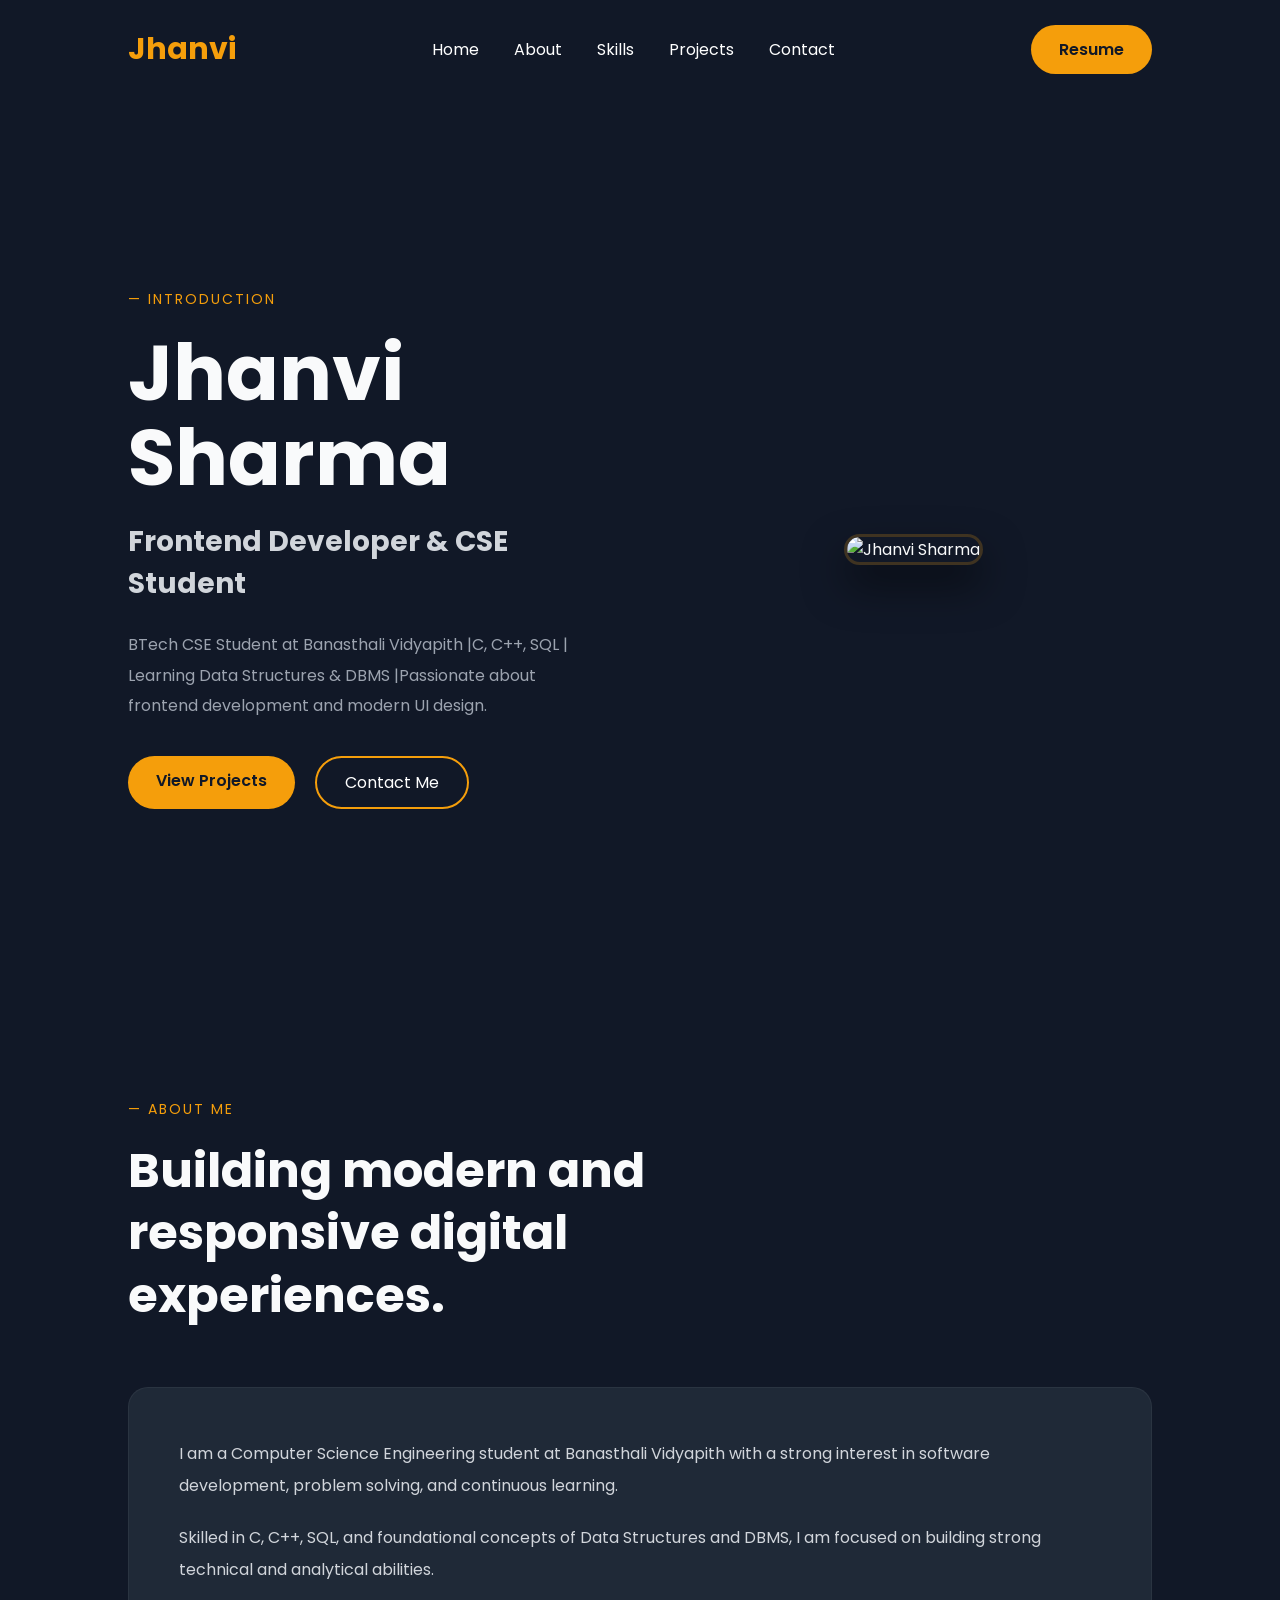
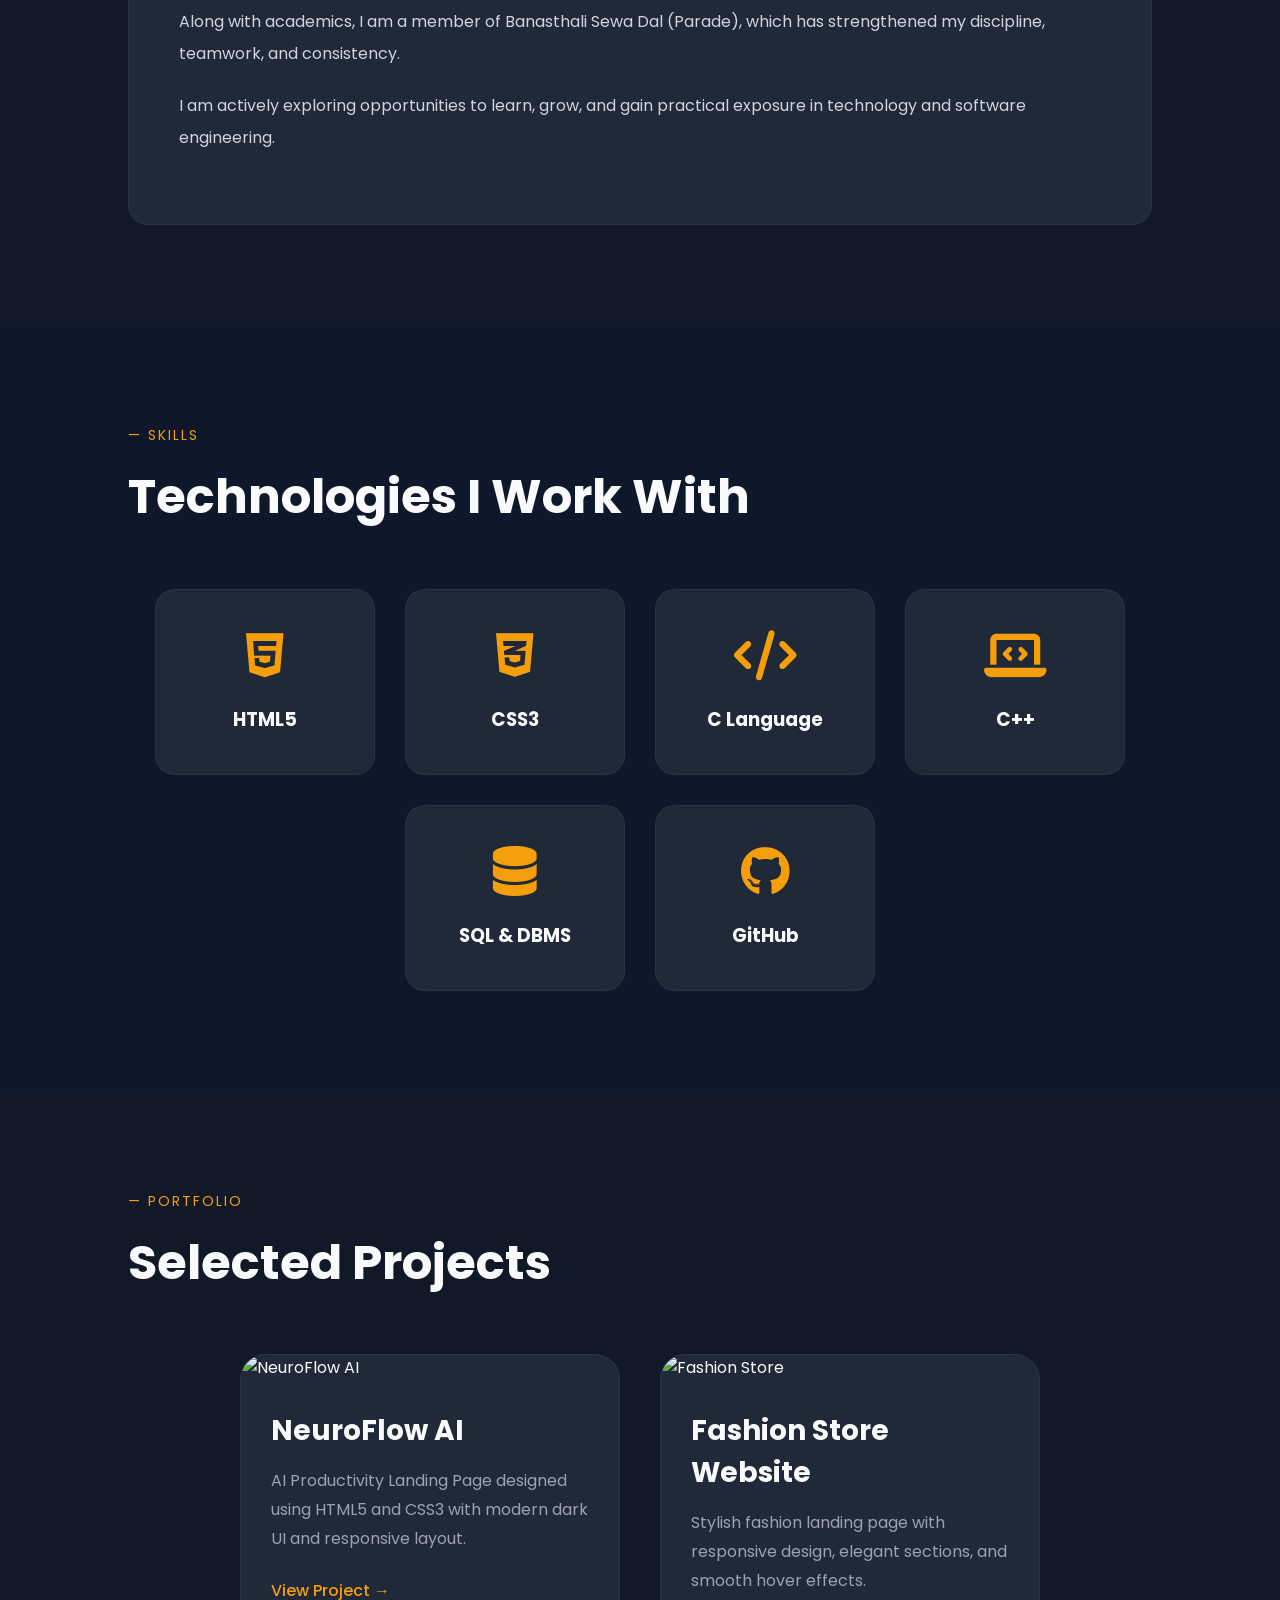
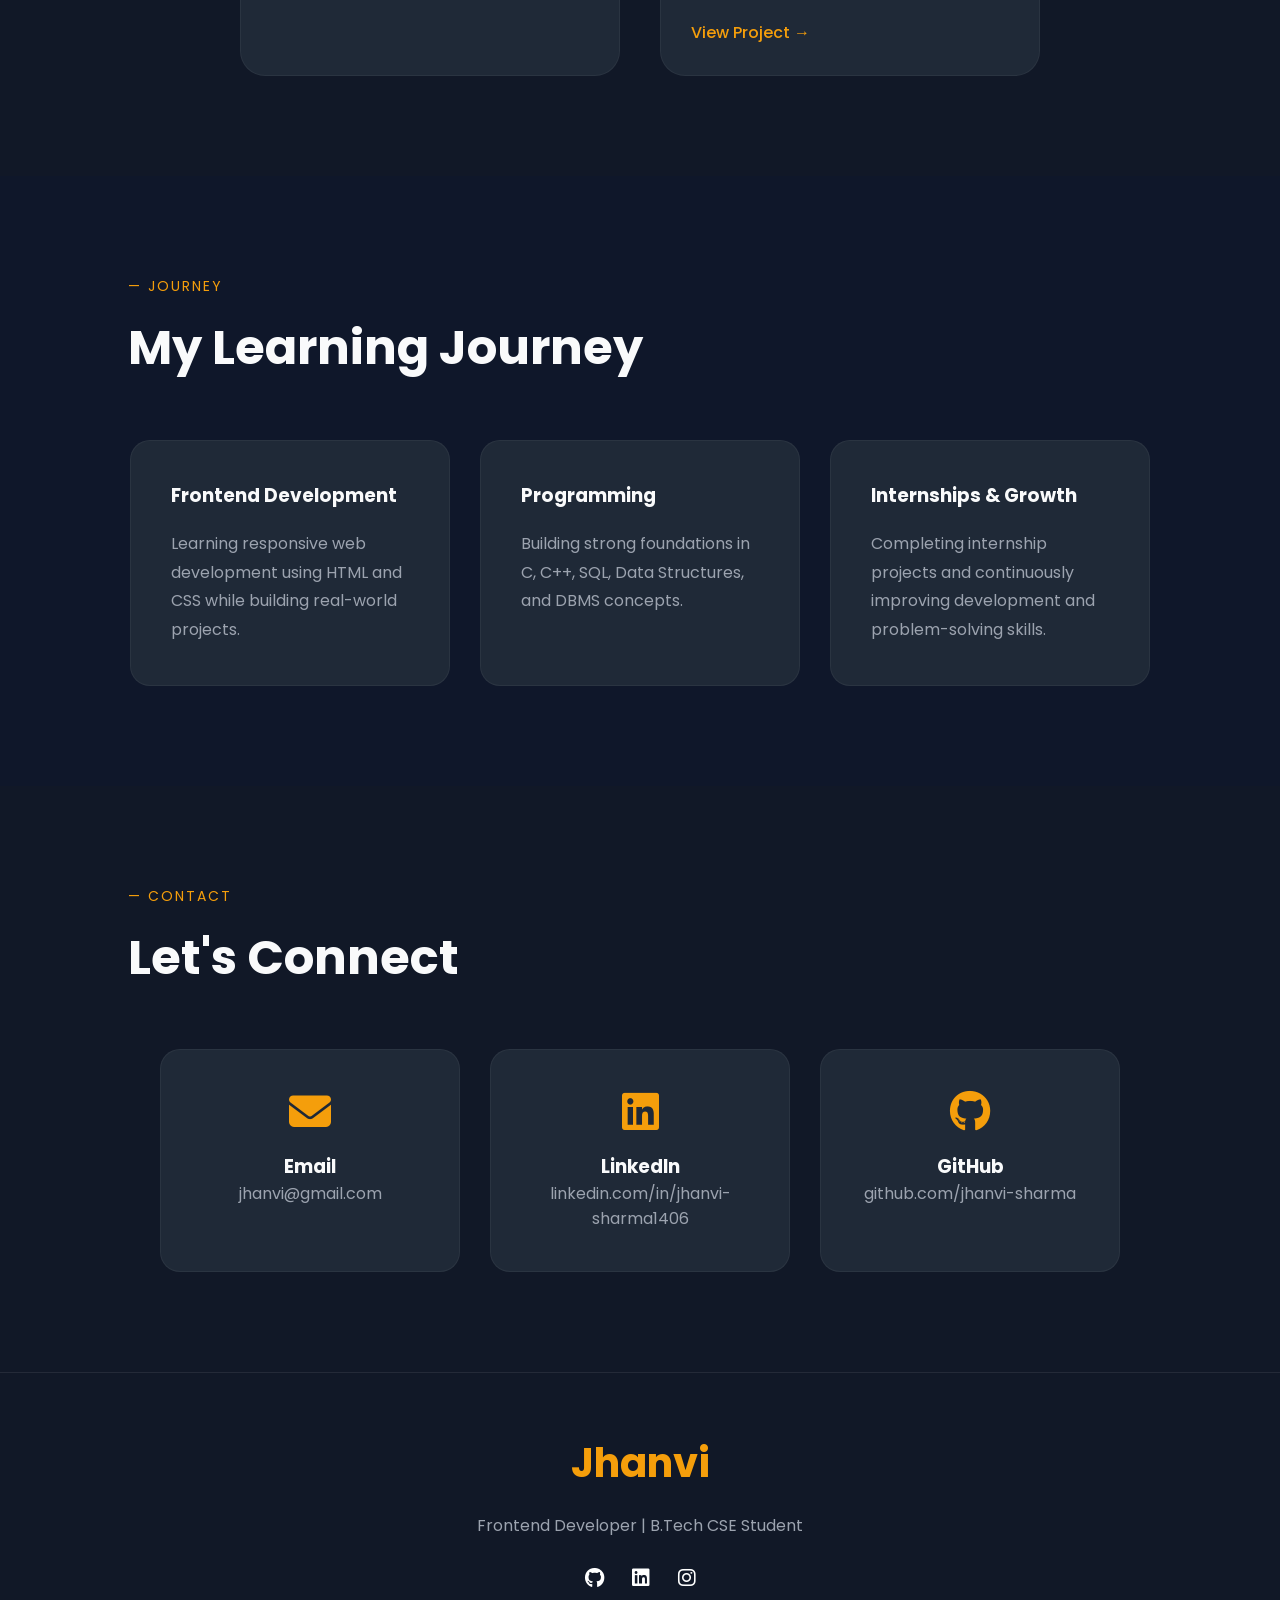
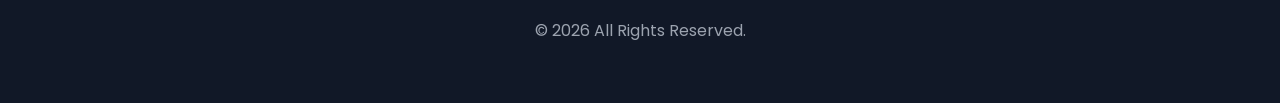
==== Jhanvi_Task2/index.html @ 1af127e2 "Add files via upload" ====
<!DOCTYPE html>
<html lang="en">
<head>
    <meta charset="UTF-8">
    <meta name="viewport" content="width=device-width, initial-scale=1.0">
    <title>Jhanvi Sharma | Portfolio</title>
    <link href="https://fonts.googleapis.com/css2?family=Poppins:wght@300;400;500;600;700&display=swap" rel="stylesheet">
    <link rel="stylesheet"
    href="https://cdnjs.cloudflare.com/ajax/libs/font-awesome/6.5.1/css/all.min.css">
    <link rel="stylesheet" href="style.css">
</head>
<body>
    <header>
        <nav class="navbar">
            <div class="logo">Jhanvi</div>
            <ul class="nav-links">
                <li><a href="#home">Home</a></li>
                <li><a href="#about">About</a></li>
                <li><a href="#skills">Skills</a></li>
                <li><a href="#projects">Projects</a></li>
                <li><a href="#contact">Contact</a></li>
            </ul>
            <a href="resume.pdf" class="btn" target="_blank">Resume</a>
        </nav>
    </header>
    <section class="hero" id="home">
        <div class="hero-text">
            <p class="mini-title">— INTRODUCTION</p>
            <h1>Jhanvi Sharma</h1>
            <h2>Frontend Developer & CSE Student</h2>
            <p class="hero-description">BTech CSE Student at Banasthali Vidyapith |C, C++, SQL | Learning Data Structures & DBMS |Passionate about frontend development and modern UI design.</p>
            <div class="hero-buttons">
                <a href="#projects" class="btn">View Projects</a>
                <a href="#contact" class="btn-secondary">Contact Me</a>
            </div>
        </div>
        <div class="hero-image">
            <img src="images/profile.jpg" alt="Jhanvi Sharma">
        </div>
    </section>
    <section class="about" id="about">
        <div class="section-title">
            <p class="mini-title">— ABOUT ME</p>
            <h2>Building modern and responsive digital experiences.</h2>
        </div>
        <div class="about-container">
            <div class="about-card">
                <p>I am a Computer Science Engineering student at Banasthali Vidyapith with a strong interest in software development, problem solving, and continuous learning.</p>
                <p>Skilled in C, C++, SQL, and foundational concepts of Data Structures and DBMS, I am focused on building strong technical and analytical abilities.</p>
                <p>Along with academics, I am a member of Banasthali Sewa Dal (Parade), which has strengthened my discipline, teamwork, and consistency.</p>
                <p>I am actively exploring opportunities to learn, grow, and gain practical exposure in technology and software engineering.</p>
            </div>
        </div>
    </section>
    <section class="skills" id="skills">
        <div class="section-title">
            <p class="mini-title">— SKILLS</p>
            <h2>Technologies I Work With</h2>
        </div>
        <div class="skills-container">
            <div class="skill-card">
                <i class="fa-brands fa-html5"></i>
                <h3>HTML5</h3>
            </div>
            <div class="skill-card">
                <i class="fa-brands fa-css3-alt"></i>
                <h3>CSS3</h3>
            </div>
            <div class="skill-card">
                <i class="fa-solid fa-code"></i>
                <h3>C Language</h3>
            </div>
            <div class="skill-card">
                <i class="fa-solid fa-laptop-code"></i>
                <h3>C++</h3>
            </div>
            <div class="skill-card">
                <i class="fa-solid fa-database"></i>
                <h3>SQL & DBMS</h3>
            </div>
            <div class="skill-card">
                <i class="fa-brands fa-github"></i>
                <h3>GitHub</h3>
            </div>
        </div>
    </section>
    <section class="projects" id="projects">
        <div class="section-title">
            <p class="mini-title">— PORTFOLIO</p>
            <h2>Selected Projects</h2>
        </div>
        <div class="project-container">
            <div class="project-card">
                <img src="images/project1.png" alt="NeuroFlow AI">
                <div class="project-content">
                    <h3>NeuroFlow AI</h3>
                    <p>AI Productivity Landing Page designed using HTML5 and CSS3 with modern dark UI and responsive layout.</p>
                    <a href="https://jhanvi-sharma.github.io/OIBSIP/Jhanvi_Task1/" class="project-link" target="_blank">View Project →</a>
                </div>
            </div>
            <div class="project-card">
                <img src="images/project2.png" alt="Fashion Store">
                <div class="project-content">
                    <h3>Fashion Store Website</h3>
                    <p>Stylish fashion landing page with responsive design, elegant sections, and smooth hover effects.</p>
                    <a href="https://jhanvi-sharma.github.io/DecodeLabs-Internship/Project1-Fashion-Store/" class="project-link" target="_blank">View Project →</a>
                </div>
            </div>
        </div>
    </section>
    <section class="journey">
        <div class="section-title">
            <p class="mini-title">— JOURNEY</p>
            <h2>My Learning Journey</h2>
        </div>
        <div class="journey-container">
            <div class="journey-card">
                <h3>Frontend Development</h3>
                <p>Learning responsive web development using HTML and CSS while building real-world projects.</p>
            </div>
            <div class="journey-card">
                <h3>Programming</h3>
                <p>Building strong foundations in C, C++, SQL, Data Structures, and DBMS concepts.</p>
            </div>
            <div class="journey-card">
                <h3>Internships & Growth</h3>
                <p>Completing internship projects and continuously improving development and problem-solving skills.</p>
            </div>
        </div>
    </section>
    <section class="contact" id="contact">
        <div class="section-title">
            <p class="mini-title">— CONTACT</p>
            <h2>Let's Connect</h2>
        </div>
        <div class="contact-container">
            <div class="contact-card">
                <i class="fa-solid fa-envelope"></i>
                <h3>Email</h3>
                <a href="mailto:jhanvi@gmail.com">jhanvi@gmail.com</a>
            </div>
            <div class="contact-card">
                <i class="fa-brands fa-linkedin"></i>
                <h3>LinkedIn</h3>
                <a href="https://www.linkedin.com/in/jhanvi-sharma1406/" target="_blank">linkedin.com/in/jhanvi-sharma1406</a>
            </div>
            <div class="contact-card">
                <i class="fa-brands fa-github"></i>
                <h3>GitHub</h3>
                <a href="https://github.com/jhanvi-sharma" target="_blank">github.com/jhanvi-sharma</a>
            </div>
        </div>
    </section>
    <footer>
        <div class="footer-logo">
            Jhanvi
        </div>
        <p>Frontend Developer | B.Tech CSE Student</p>
        <div class="footer-icons">
            <a href="https://github.com/jhanvi-sharma" target="_blank"><i class="fa-brands fa-github"></i></a>
            <a href="https://www.linkedin.com/in/jhanvi-sharma1406/" target="_blank"><i class="fa-brands fa-linkedin"></i></a>
            <a href="https://www.instagram.com/in/_.jhanvi.sharma/" target="_blank"><i class="fa-brands fa-instagram"></i></a>
        </div>
        <p class="copyright">© 2026 All Rights Reserved.</p>
    </footer>
</body>
</html>
---- Jhanvi_Task2/style.css ----
*{
    margin: 0;
    padding: 0;
    box-sizing: border-box;
}
html{
    scroll-behavior: smooth;
}
body{
    font-family: 'Poppins', sans-serif;
    background-color: #111827;
    color: #F9FAFB;
}
.skills,
.journey{
    background-color: #0F172A;
}
section{
    padding: 100px 10%;
}
.navbar{
    width: 100%;
    padding: 25px 10%;
    background-color: #111827;
    display: flex;
    justify-content: space-between;
    align-items: center;
    position: sticky;
    top: 0;
    z-index: 1000;
}
.logo{
    font-size: 30px;
    font-weight: 700;
    color: #F59E0B;
}
.nav-links{
    display: flex;
    list-style: none;
    gap: 35px;
}
.nav-links a{
    text-decoration: none;
    color: white;
    position: relative;
    transition: 0.3s;
}
.nav-links a:hover{
    color: #F59E0B;
}
.nav-links a::after{
    content: "";
    position: absolute;
    left: 0;
    bottom: -5px;
    width: 0%;
    height: 2px;
    background-color: #F59E0B;
    transition: 0.3s;
}
.nav-links a:hover::after{
    width: 100%;
}
.btn{
    text-decoration: none;
    background-color: #F59E0B;
    color: #111827;
    padding: 12px 28px;
    border-radius: 30px;
    transition: 0.3s ease;
    font-weight: 600;
    display: inline-block;
    cursor: pointer;
}
.btn:hover{
    transform: translateY(-5px) scale(1.03);
    box-shadow: 0 15px 35px rgba(245, 158, 11, 0.25);
}
.btn-secondary{
    text-decoration: none;
    border: 2px solid #F59E0B;
    color: white;
    padding: 12px 28px;
    border-radius: 30px;
    transition: 0.3s ease;
}
.btn-secondary:hover{
    background-color: #F59E0B;
    color: #111827;
}
.mini-title{
    color: #F59E0B;
    font-size: 14px;
    letter-spacing: 2px;
    text-transform: uppercase;
    margin-bottom: 20px;
}
.hero{
    min-height: 100vh;
    display: flex;
    justify-content: space-between;
    align-items: center;
    gap: 70px;
}
.hero-text{
    flex: 1;
}
.hero-text h1{
    font-size: 78px;
    line-height: 1.1;
    margin-bottom: 20px;
}
.hero-text h2{
    font-size: 28px;
    color: #D1D5DB;
    margin-bottom: 25px;
}
.hero-description{
    color: #9CA3AF;
    line-height: 1.9;
    max-width: 650px;
    margin-bottom: 35px;
}
.hero-buttons{
    display: flex;
    gap: 20px;
}
.hero-image{
    flex: 1;
    text-align: center;
}
.hero-image img{
    width: 100%;
    max-width: 380px;
    border-radius: 30px;
    border: 3px solid rgba(245, 158, 11, 0.2);
    box-shadow: 0 20px 40px rgba(0,0,0,0.5);
}
.section-title{
    margin-bottom: 60px;
}
.section-title h2{
    font-size: 48px;
    max-width: 650px;
    line-height: 1.3;
}
.about-card{
    background-color: #1F2937;
    padding: 50px;
    border-radius: 20px;
    border: 1px solid rgba(255,255,255,0.05);
}
.about-card p{
    color: #D1D5DB;
    line-height: 2;
    margin-bottom: 20px;
}
.skills-container{
    display: flex;
    justify-content: center;
    gap: 30px;
    flex-wrap: wrap;
}
.skill-card{
    background-color: #1F2937;
    width: 220px;
    padding: 40px;
    border-radius: 20px;
    text-align: center;
    transition: 0.3s;
    border: 1px solid rgba(255,255,255,0.05);
}
.skill-card:hover{
    transform: translateY(-10px);
    box-shadow: 0 15px 35px rgba(245, 158, 11, 0.15);
}
.skill-card i{
    font-size: 50px;
    color: #F59E0B;
    margin-bottom: 25px;
}
.project-container{
    display: flex;
    gap: 40px;
    flex-wrap: wrap;
    justify-content: center;
}
.project-card{
    width: 380px;
    background-color: #1F2937;
    border-radius: 25px;
    overflow: hidden;
    transition: 0.3s;
    border: 1px solid rgba(255,255,255,0.05);
}
.project-card:hover{
    transform: translateY(-10px);
    box-shadow: 0 15px 35px rgba(245, 158, 11, 0.15);
}
.project-card img{
    width: 100%;
    height: 240px;
    object-fit: cover;
}
.project-content{
    padding: 30px;
}
.project-content h3{
    margin-bottom: 15px;
    font-size: 28px;
}
.project-content p{
    color: #9CA3AF;
    line-height: 1.8;
    margin-bottom: 25px;
}
.project-link{
    color: #F59E0B;
    text-decoration: none;
    font-weight: 500;
}
.journey-container{
    display: flex;
    gap: 30px;
    justify-content: center;
    flex-wrap: wrap;
}
.journey-card{
    width: 320px;
    background-color: #1F2937;
    padding: 40px;
    border-radius: 20px;
    transition: 0.3s;
    border: 1px solid rgba(255,255,255,0.05);
}
.journey-card:hover{
    transform: translateY(-10px);
    box-shadow: 0 15px 35px rgba(245, 158, 11, 0.15);
}
.journey-card h3{
    margin-bottom: 20px;
}
.journey-card p{
    color: #9CA3AF;
    line-height: 1.8;
}
.contact-container{
    display: flex;
    gap: 30px;
    justify-content: center;
    flex-wrap: wrap;
}
.contact-card{
    width: 300px;
    background-color: #1F2937;
    padding: 40px;
    border-radius: 20px;
    text-align: center;
    border: 1px solid rgba(255,255,255,0.05);
    transition: 0.3s;
}
.contact-card:hover{
    transform: translateY(-10px);
    box-shadow: 0 15px 35px rgba(245, 158, 11, 0.15);
}
.contact-card i{
    font-size: 42px;
    color: #F59E0B;
    margin-bottom: 20px;
}
.contact-card a{
    text-decoration: none;
    color: #9CA3AF;
    transition: 0.3s;
}
.contact-card a:hover{
    color: #F59E0B;
}
footer{
    text-align: center;
    padding: 60px 10%;
    border-top: 1px solid rgba(255,255,255,0.08);
}
.footer-logo{
    font-size: 40px;
    font-weight: 700;
    color: #F59E0B;
    margin-bottom: 20px;
}
footer p{
    color: #9CA3AF;
}
.footer-icons{
    margin: 25px 0;
}
.footer-icons a{
    color: white;
    margin: 0 12px;
    font-size: 20px;
    transition: 0.3s;
}
.footer-icons a:hover{
    color: #F59E0B;
}
.copyright{
    margin-top: 20px;
}
@media(max-width: 992px){
    .hero{
        flex-direction: column;
        text-align: center;
    }
    .hero-buttons{
        justify-content: center;
    }
    .navbar{
        flex-direction: column;
        gap: 20px;
    }
    .hero-text h1{
        font-size: 55px;
    }
    .section-title{
        text-align: center;
    }
    .section-title h2{
        margin: auto;
    }
}
@media(max-width: 600px){
    .hero-text h1{
        font-size: 40px;
    }
    .hero-text h2{
        font-size: 22px;
    }
    .section-title h2{
        font-size: 34px;
    }
    .nav-links{
        flex-wrap: wrap;
        justify-content: center;
    }
    .project-card,
    .skill-card,
    .journey-card,
    .contact-card{
        width: 100%;
    }
}
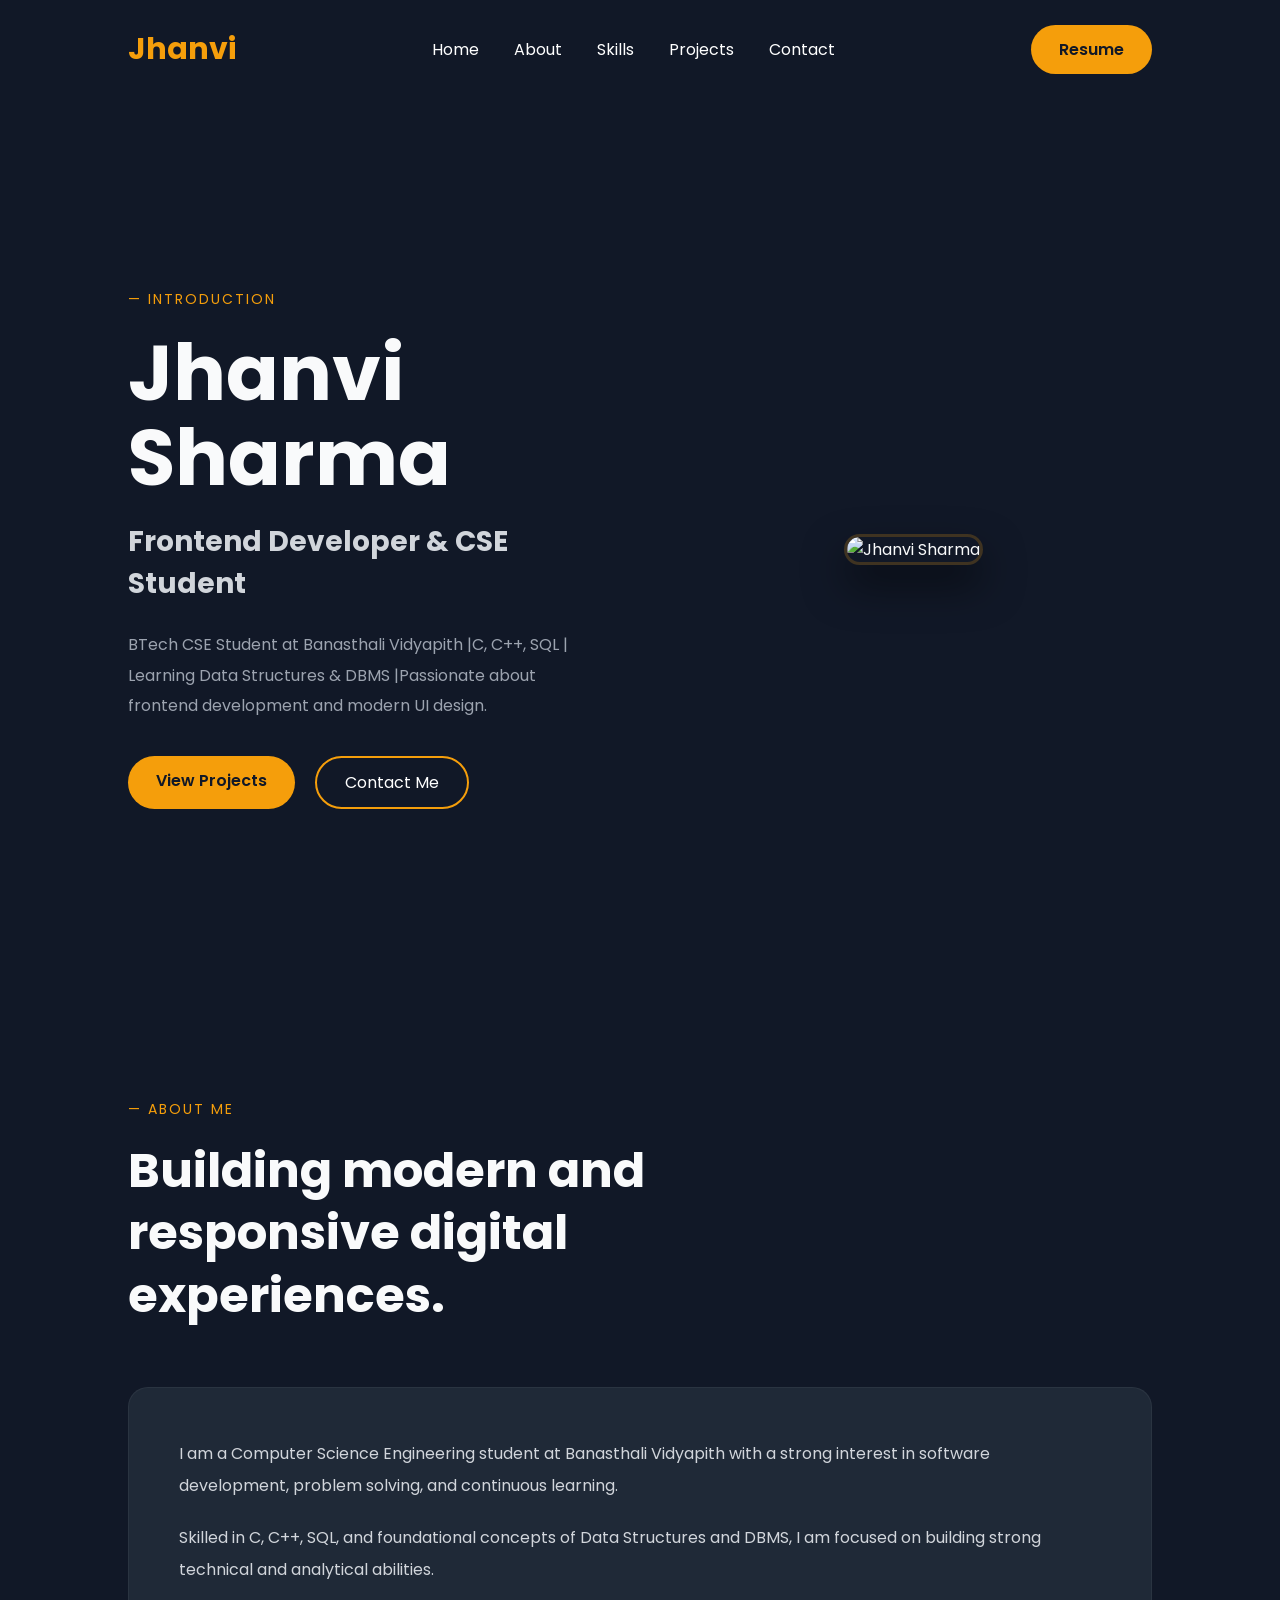
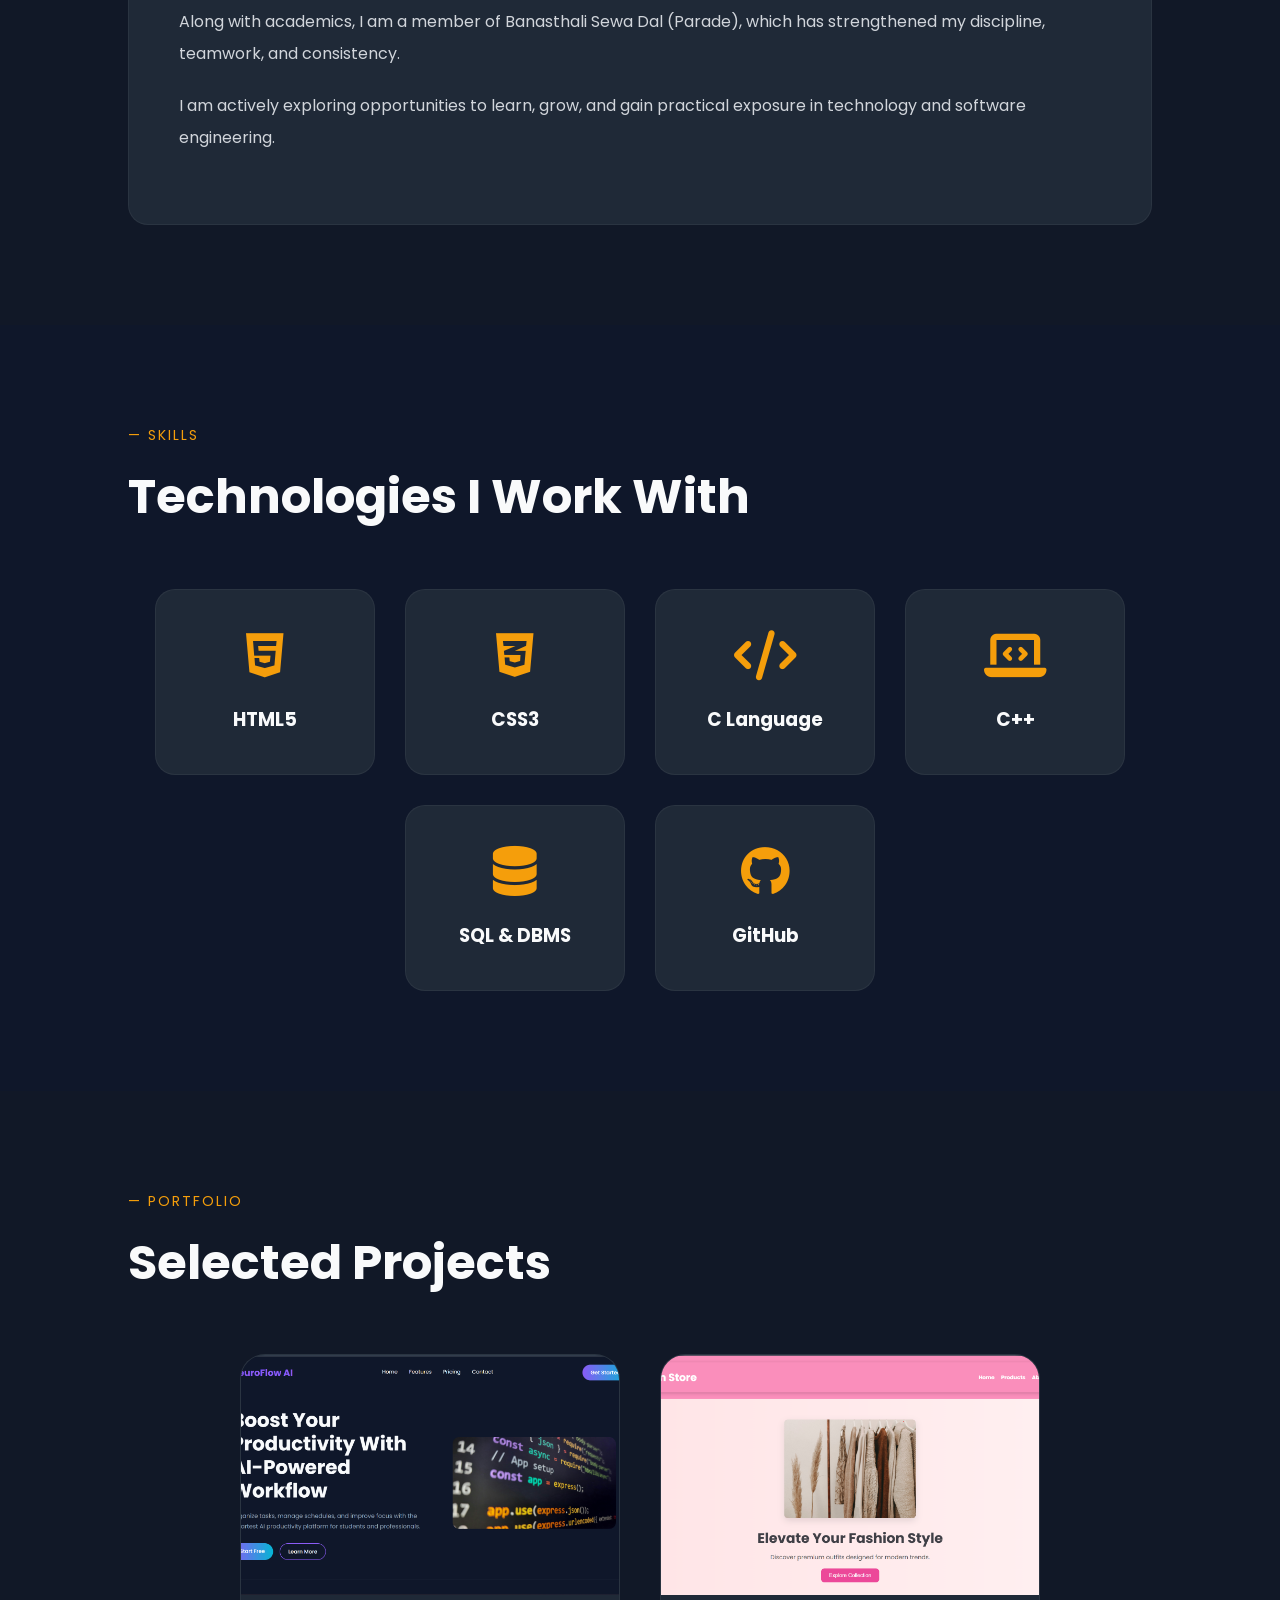
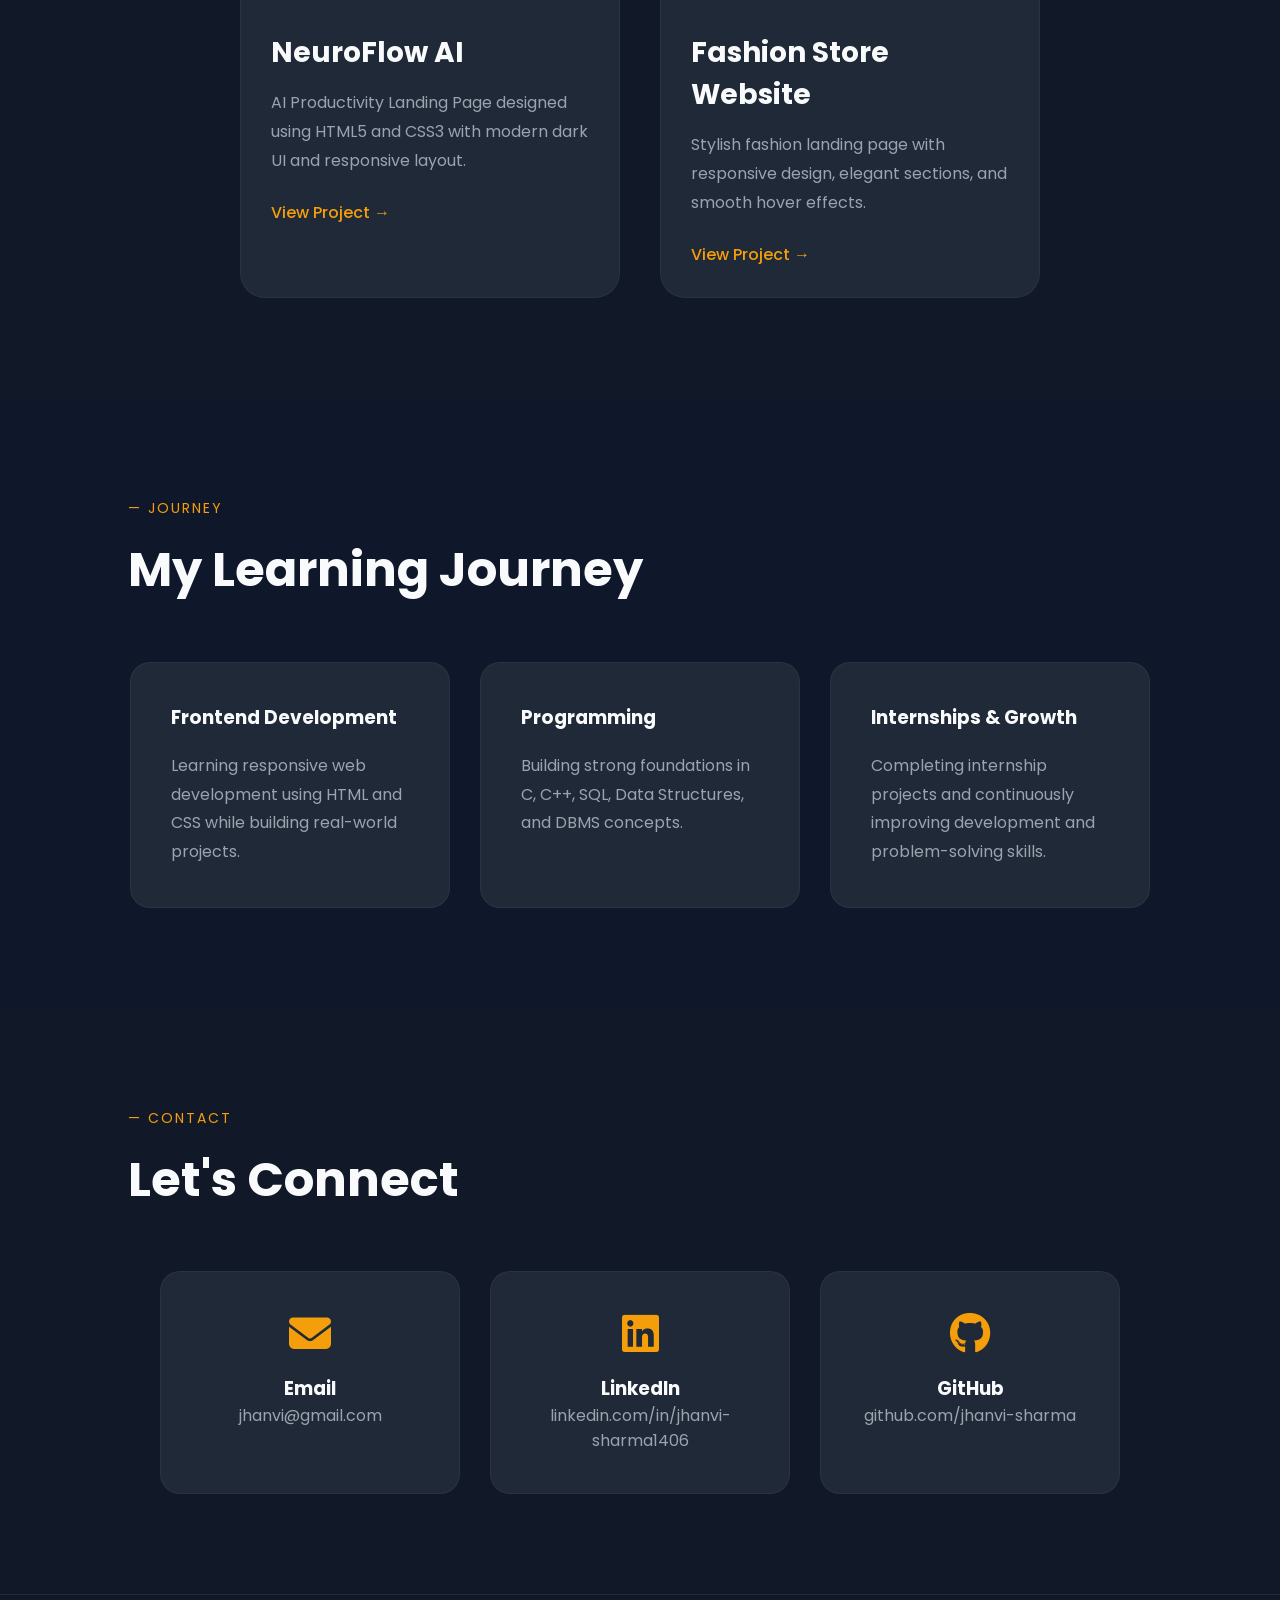
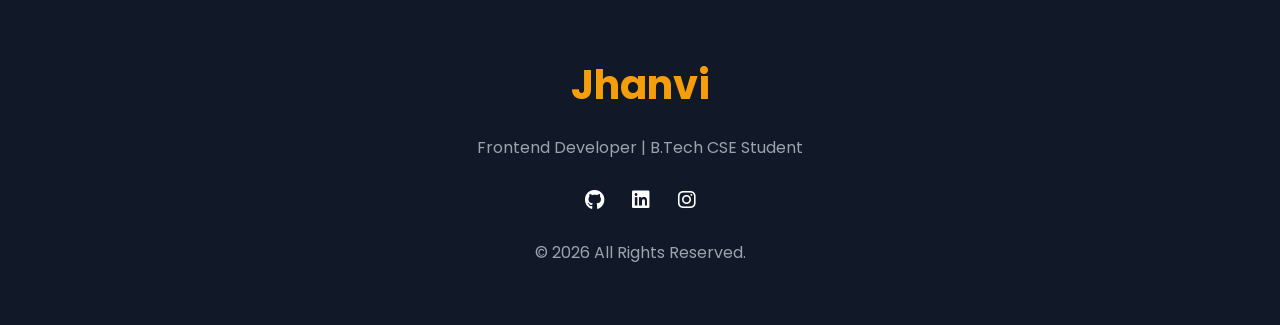
==== commit a7e863dc: "Add files via upload" ====
--- a/Jhanvi_Task2/index.html
+++ b/Jhanvi_Task2/index.html
@@ -8,6 +8,7 @@
     <link rel="stylesheet"
     href="https://cdnjs.cloudflare.com/ajax/libs/font-awesome/6.5.1/css/all.min.css">
     <link rel="stylesheet" href="style.css">
+    <link rel="icon" href="images/favicon.jpg">
 </head>
 <body>
     <header>
@@ -137,7 +138,7 @@
             <div class="contact-card">
                 <i class="fa-solid fa-envelope"></i>
                 <h3>Email</h3>
-                <a href="mailto:jhanvi@gmail.com">jhanvi@gmail.com</a>
+                <a href="mailto:jhanvi718@gmail.com">jhanvi@gmail.com</a>
             </div>
             <div class="contact-card">
                 <i class="fa-brands fa-linkedin"></i>
@@ -163,5 +164,21 @@
         </div>
         <p class="copyright">© 2026 All Rights Reserved.</p>
     </footer>
+    <script src="https://unpkg.com/scrollreveal"></script>
+    <script>
+    ScrollReveal().reveal('.hero-text, .hero-image', {
+        delay: 200,
+        distance: '50px',
+        origin: 'bottom',
+        duration: 1000
+    });
+    ScrollReveal().reveal('.skill-card, .project-card, .journey-card, .contact-card, .about-card',{
+        delay: 200,
+        distance: '50px',
+        origin: 'bottom',
+        duration: 1000,
+        interval: 200
+    });
+    </script>
 </body>
 </html>
--- a/Jhanvi_Task2/style.css
+++ b/Jhanvi_Task2/style.css
@@ -135,6 +135,10 @@
     border-radius: 30px;
     border: 3px solid rgba(245, 158, 11, 0.2);
     box-shadow: 0 20px 40px rgba(0,0,0,0.5);
+    transition: 0.4s ease;
+}
+.hero-image:hover img{
+    transform: scale(1.05);
 }
 .section-title{
     margin-bottom: 60px;
@@ -201,6 +205,10 @@
     width: 100%;
     height: 240px;
     object-fit: cover;
+    transition: 0.4s ease;
+}
+.project-card:hover img{
+    transform: scale(1.05);
 }
 .project-content{
     padding: 30px;
